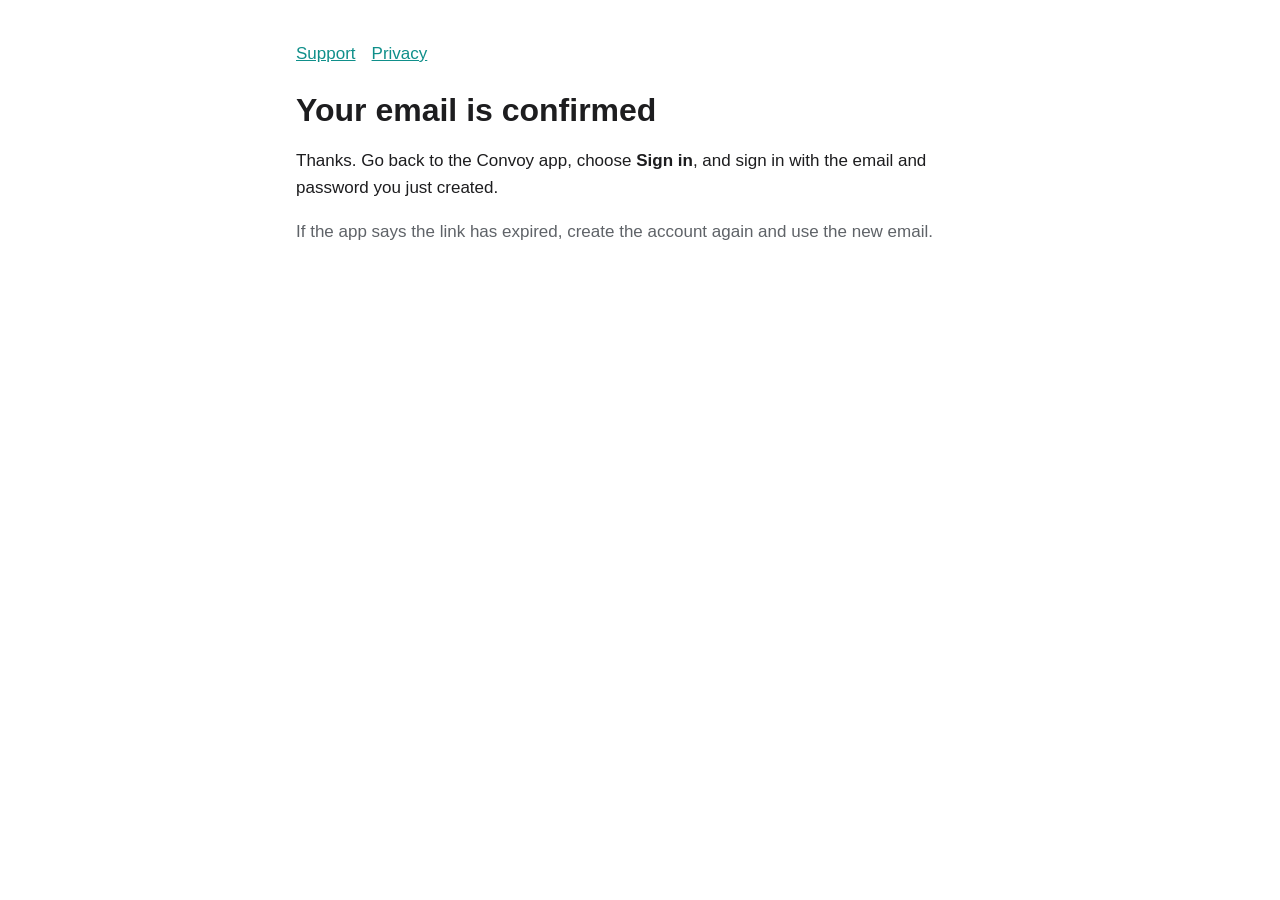
==== confirmed.html @ e082f690 "Email confirmation landing page" ====
<!doctype html>
<html lang="en">
<head>
<meta charset="utf-8">
<meta name="viewport" content="width=device-width, initial-scale=1">
<title>Convoy: email confirmed</title>
<link rel="stylesheet" href="style.css">
</head>
<body>
<main>
<nav><a href="index.html">Support</a><a href="privacy.html">Privacy</a></nav>
<h1>Your email is confirmed</h1>
<p>Thanks. Go back to the Convoy app, choose <strong>Sign in</strong>, and sign in with the email and password you just created.</p>
<p class="meta">If the app says the link has expired, create the account again and use the new email.</p>
</main>
</body>
</html>
---- style.css ----
:root { --bg: #ffffff; --text: #1d1d1f; --muted: #5f6368; --accent: #0f8f8a; --rule: #e5e5ea; }
@media (prefers-color-scheme: dark) { :root { --bg: #111214; --text: #f2f2f7; --muted: #a1a1a6; --accent: #3cc6bf; --rule: #2c2c2e; } }
* { box-sizing: border-box; }
body { margin: 0; background: var(--bg); color: var(--text); font: 17px/1.6 -apple-system, BlinkMacSystemFont, "Segoe UI", sans-serif; }
main { max-width: 720px; margin: 0 auto; padding: 40px 16px 64px; }
h1 { font-size: 2rem; line-height: 1.2; margin: 0 0 4px; }
h2 { font-size: 1.2rem; margin: 32px 0 8px; padding-top: 16px; border-top: 1px solid var(--rule); }
.meta { color: var(--muted); margin: 0 0 24px; }
a { color: var(--accent); }
ul { padding-left: 20px; }
li { margin: 4px 0; }
nav { margin-bottom: 24px; }
nav a { margin-right: 16px; }
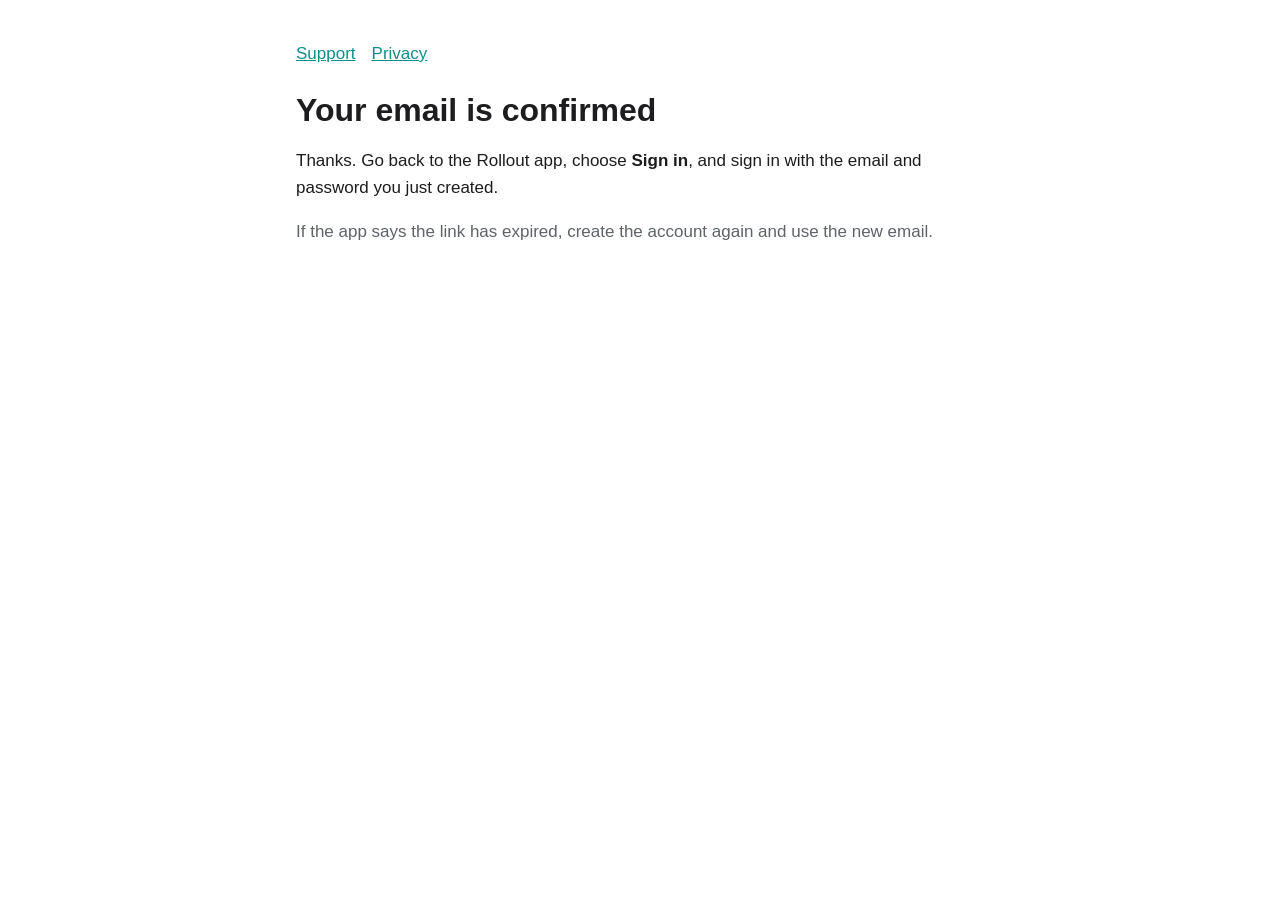
==== commit c97733a4: "Rename to Rollout" ====
--- a/confirmed.html
+++ b/confirmed.html
@@ -3,14 +3,14 @@
 <head>
 <meta charset="utf-8">
 <meta name="viewport" content="width=device-width, initial-scale=1">
-<title>Convoy: email confirmed</title>
+<title>Rollout: email confirmed</title>
 <link rel="stylesheet" href="style.css">
 </head>
 <body>
 <main>
 <nav><a href="index.html">Support</a><a href="privacy.html">Privacy</a></nav>
 <h1>Your email is confirmed</h1>
-<p>Thanks. Go back to the Convoy app, choose <strong>Sign in</strong>, and sign in with the email and password you just created.</p>
+<p>Thanks. Go back to the Rollout app, choose <strong>Sign in</strong>, and sign in with the email and password you just created.</p>
 <p class="meta">If the app says the link has expired, create the account again and use the new email.</p>
 </main>
 </body>
